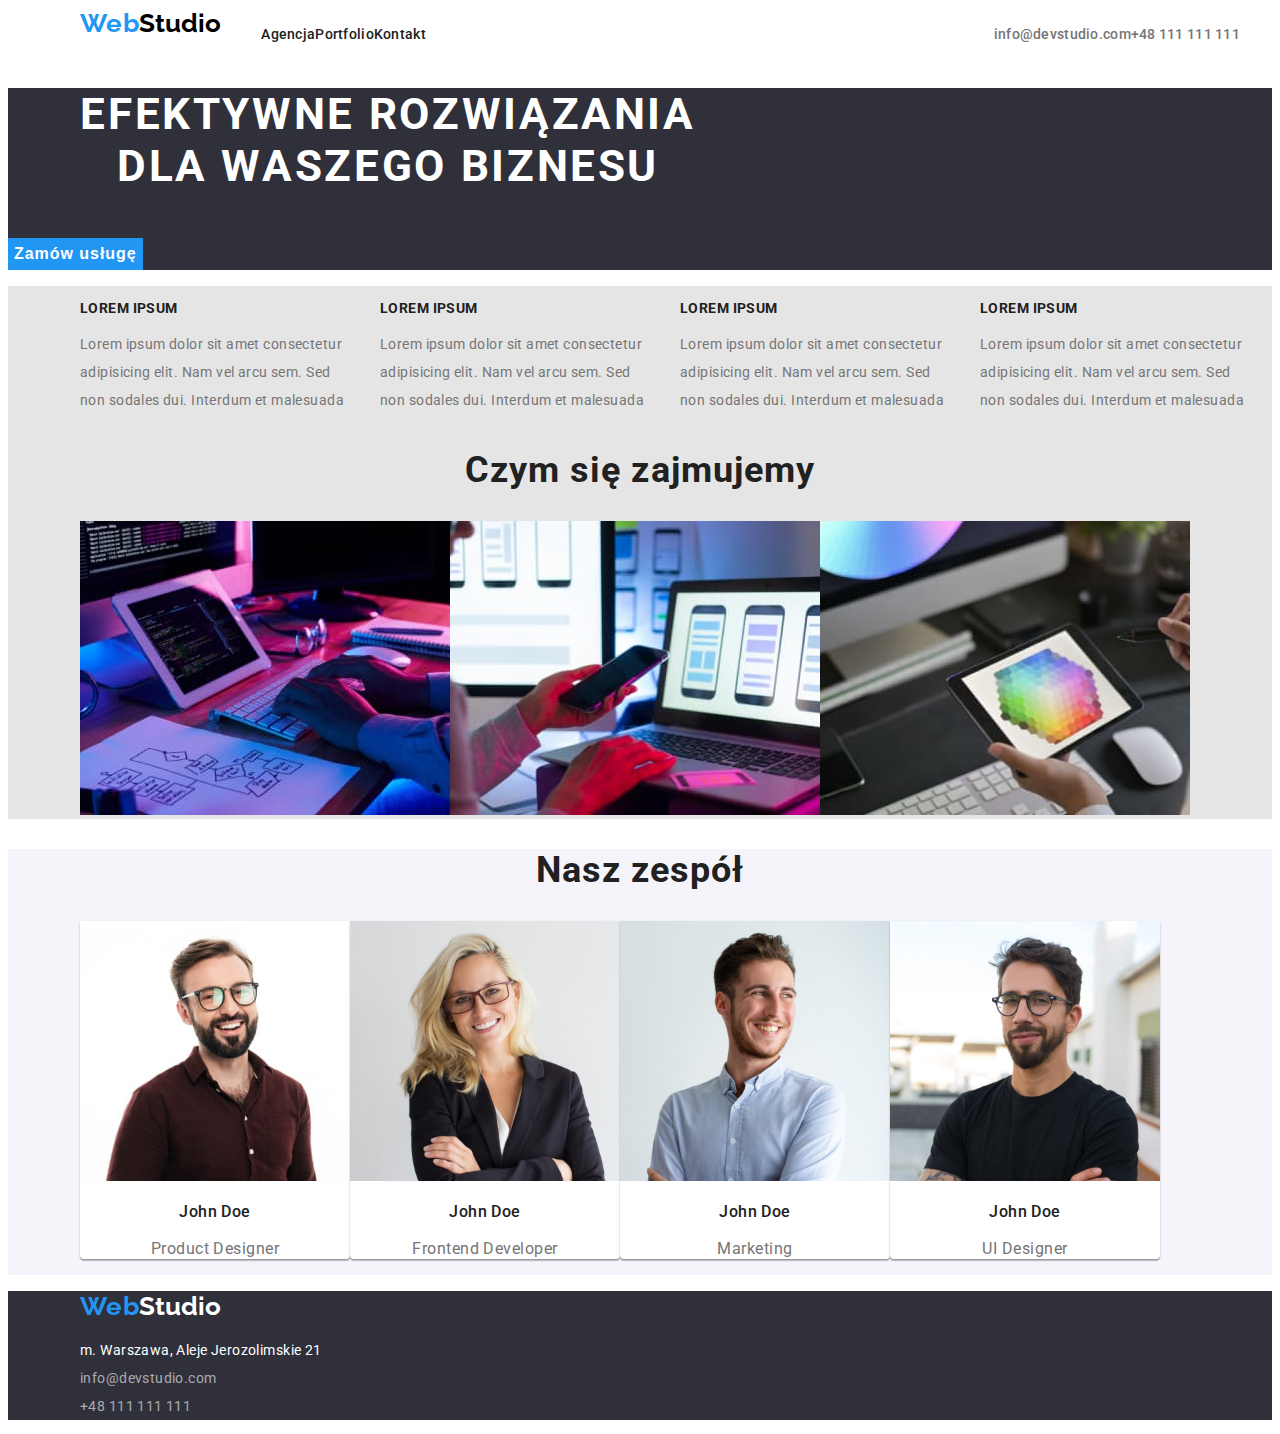
==== index.html @ 215dd1f3 "a" ====
<!DOCTYPE html>
<html lang="en">
  <head>
    <meta charset="UTF-8" />
    <meta http-equiv="X-UA-Compatible" content="IE=edge" />
    <meta name="viewport" content="width=device-width, initial-scale=1.0" />
    <title>WebStudio</title>
    <link rel="preconnect" href="https://fonts.googleapis.com" />
    <link rel="preconnect" href="https://fonts.gstatic.com" crossorigin />
    <link
      href="https://fonts.googleapis.com/css2?family=Raleway:wght@700&family=Roboto:wght@400;500;700;900&display=swap"
      rel="stylesheet"
    />
    <link
      rel="stylesheet"
      href="https://cdnjs.cloudflare.com/ajax/libs/modern-normalize/1.1.0/modern-normalize.min.css"
      integrity="sha512-wpPYUAdjBVSE4KJnH1VR1HeZfpl1ub8YT/NKx4PuQ5NmX2tKuGu6U/JRp5y+Y8XG2tV+wKQpNHVUX03MfMFn9Q=="
      crossorigin="anonymous"
      referrerpolicy="no-referrer"
    />
    <link rel="stylesheet" href="./css/styles.css" />
  </head>
  <body class="core"> 
    <header class="background3">
     <div class="container menu">
        <nav class="nav">
         <a class="post-body logo" href="index.html"
            ><span class="accent post-body1">Web</span>Studio</a
          >
          <ul class="list">
            <li><a class="headline" href="#agencja">Agencja</a></li>
            <li><a class="headline" href="portfolio.html">Portfolio</a></li>
            <li><a class="headline" href="#kontakt">Kontakt</a></li>
          </ul>
        </nav>
        <ul class="list">
          <li><a class="link2" href="mailto:info@devstudio">info@devstudio.com</a></li>
          <li><a class="link2" href="tel:+48111111111">+48 111 111 111</a></li>
        </ul></div>
        </header>
    <main>
      <section class="background2">
        <div class="container">
          <h1 class="title1">EFEKTYWNE ROZWIĄZANIA DLA WASZEGO BIZNESU</h1></div>
          <button class="button1" type="button">Zamów usługę</button>
        </div>
      </section>
      <div class="background">
      <section>
        <div class="container">
          <ul class="list">
            <li>
              <h3 class="lorem">Lorem ipsum</h3>
              <p class="lorem1">
                Lorem ipsum dolor sit amet consectetur adipisicing elit. Nam vel arcu sem. Sed non
                sodales dui. Interdum et malesuada
              </p>
            </li>
            <li>
              <h3 class="lorem">Lorem ipsum</h3>
              <p class="lorem1">
                Lorem ipsum dolor sit amet consectetur adipisicing elit. Nam vel arcu sem. Sed non
                sodales dui. Interdum et malesuada
              </p>
            </li>
            <li>
              <h3 class="lorem">Lorem ipsum</h3>
              <p class="lorem1">
                Lorem ipsum dolor sit amet consectetur adipisicing elit. Nam vel arcu sem. Sed non
                sodales dui. Interdum et malesuada
              </p>
            </li>
            <li>
              <h3 class="lorem">Lorem ipsum</h3>
              <p class="lorem1">
                Lorem ipsum dolor sit amet consectetur adipisicing elit. Nam vel arcu sem. Sed non
                sodales dui. Interdum et malesuada
              </p>
            </li>
          </ul>
        </div>
      </section>
      <section>
        <h2 class="title2">Czym się zajmujemy</h2>
        <div class="container">
          <ul class="list">
            <li>
              <img src="./images/coding.jpg" alt="pisanie kodu" width="370" height="294" />
            </li>
            <li>
              <img
                src="./images/smartphone.jpg"
                alt="tworzenie aplikacji"
                width="370"
                height="294"
              />
            </li>
            <li>
              <img src="./images/colors.jpg" alt="paleta kolorów" width="370" height="294" />
            </li>
          </ul>
        </div>
      </section></div>
      <section class="background1">
        <h2 class="title2">Nasz zespół</h2>
        <div class="container">
          <ul class="list">
            <li>
              <div class="border">
                <img src="./images/man.jpg" alt="Mężczyzna" width="270" height="260" />
                <h3 class="names">John Doe</h3>
                <p class="names2">Product Designer</p>
              </div>
            </li>
            <li>
              <div class="border">
                <img src="./images/woman.jpg" alt="Kobieta" width="270" height="260" />
                <h3 class="names">John Doe</h3>
                <p class="names2">Frontend Developer</p>
              </div>
            </li>
            <li>
              <div class="border">
                <img src="./images/man1.jpg" alt="Mężczyzna" width="270" height="260" />
                <h3 class="names">John Doe</h3>
                <p class="names2">Marketing</p>
              </div>
            </li>
            <li>
              <div class="border">
                <img src="./images/man2.jpg" alt="Mężczyzna" width="270" height="260" />
                <h3 class="names">John Doe</h3>
                <p class="names2">UI Designer</p>
              </div>
            </li>
          </ul>
        </div>
      </section>
    </main>
    <footer class="background4">
      <div class="container">
        <a class="post-body2 logo" href="index.html"
          ><span class="accent post-body1">Web</span>Studio</a>
        <address class="address" id="kontakt">
          <ul class="list2">
            <li>m. Warszawa, Aleje Jerozolimskie 21</li>
            <li><a class="link" href="mailto:info@devstudio">info@devstudio.com</a></li>
            <li><a class="link" href="tel:+48111111111">+48 111 111 111</a></li>
          </ul>
        </address>
      </div>
    </footer>
  </body>
</html>
---- css/styles.css ----
:root {
  --font-primary: 'Roboto', sans-serif;
  --font-secondary: 'Raleway', sans-serif;
  --text-color-primary: rgba(33, 33, 33, 1);
  --text-color-secondary: rgba(0, 0, 0, 1);
  --text-color-tertiary: rgba(33, 150, 243, 1);
  --text-color-quaternary: rgba(255, 255, 255, 1);
  --text-color-quinary: rgba(117, 117, 117, 1);
  --text-color-senary: rgba(255, 255, 255, 0.6);
  --background-color-primary: rgb(229, 229, 229);
  --background-color-secondary: rgba(255, 255, 255, 1);
  --background-color-tertiary: rgba(47, 48, 58, 1);
  --background-color-quaternary: rgba(33, 150, 243, 1);
  --background-color-quinary: rgba(245, 244, 250, 1);
}
.core {
  font-family: var(--font-primary);
  color: var(--text-color-primary);
}
.logo {
  padding-left: 40px;
}
.headline {
  color: var(--text-color-primary);
  font-weight: 500;
  text-decoration: none;
  font-size: 14px;
  line-height: 1.17;
  letter-spacing: 0.02em;
}

.headline:hover,
.headline:focus {
  color: var(--text-color-tertiary);
}
.post-body {
  color: var(--text-color-secondary);
  text-decoration: none;
  font-family: var(--font-secondary);
  font-weight: 700;
  font-size: 26px;
  text-align: center;
  line-height: 1.17;
}
.post-body1 {
  color: var(--text-color-tertiary);
  text-decoration: none;
  font-family: var(--font-secondary);
  font-weight: 700;
  font-size: 26px;
  text-align: center;
  line-height: 1.17;
  letter-spacing: 0.03em;
}
.post-body2 {
  color: var(--text-color-quaternary);
  text-decoration: none;
  font-family: var(--font-secondary);
  font-weight: 700;
  font-size: 26px;
  text-align: center;
  line-height: 1.17;
}
.title1 {
  color: var(--text-color-quaternary);
  letter-spacing: 0.06em;
  font-size: 44px;
  text-align: center;
  width: 696px;
  height: 120px;
}

.title2 {
  color: var(--text-color-primary);
  font-weight: 700;
  font-size: 36px;
  line-height: 1.17;
  text-align: center;
  letter-spacing: 0.03em;
}
.title3 {
  color: var(--text-color-primary);
  font-weight: 700;
  font-size: 18px;
  line-height: 2;
  letter-spacing: 0.03em;
}
.background {
  background-color: var(--background-color-primary);
}
.background1 {
  background-color: var(--background-color-quinary);
}
.background2 {
  background-color: var(--background-color-tertiary);
  font-style: normal;
}
.background4 {
  background-color: var(--background-color-tertiary);
  font-style: normal;
}
.background3 {
  background-color: var(--background-color-secondary);
}

.button1 {
  display: block;
  color: var(--text-color-quaternary);
  font-weight: 700;
  background-color: var(--background-color-quaternary);
  cursor: pointer;
  text-align: center;
  font-size: 16px;
  line-height: 1.87;
  border: none;
  letter-spacing: 0.06em;
}
.button2 {
  color: var(--text-color-primary);
  font-weight: 500;
  background-color: var(--background-color-quinary);
  cursor: pointer;
  border: none;
  font-size: 16px;
  line-height: 1.62;
  text-align: center;
  letter-spacing: 0.03em;
}
.button2:hover,
.button2:focus {
  color: var(--text-color-quaternary);
  background-color: var(--background-color-quaternary);
}
.lorem {
  color: var(--text-color-primary);
  font-weight: 700;
  text-transform: uppercase;
  font-size: 14px;
  line-height: 1.17;
  letter-spacing: 0.03em;
}
.lorem1 {
  color: var(--text-color-quinary);
  font-size: 14px;
  line-height: 2;
  letter-spacing: 0.03em;
  width: 270px;
  height: 75px;
  margin-right: 30px;
}
.list {
  list-style: none;
  display: flex;
}

.list2 {
  list-style: none;
}
.names {
  color: var(--text-color-primary);
  font-weight: 500;
  font-size: 16px;
  line-height: 1.33;
  text-align: center;
  letter-spacing: 0.03em;
}
.names2 {
  color: var(--text-color-quinary);
  font-size: 16px;
  line-height: 1.33;
  text-align: center;
  letter-spacing: 0.03em;
}
.border {
  background: #ffffff;
  box-shadow: 0px 1px 3px rgba(0, 0, 0, 0.12), 0px 1px 1px rgba(0, 0, 0, 0.14),
    0px 2px 1px rgba(0, 0, 0, 0.2);
  border-radius: 0px 0px 4px 4px;
}
.border2 {
  background: #ffffff;
  border: 1px solid #eeeeee;
  width: 370px;
  height: 404px;
}
.link {
  color: var(--text-color-senary);
  text-decoration: none;
  font-size: 14px;
  line-height: 1.17;
  letter-spacing: 0.03em;
}
.link:hover,
link:focus {
  color: var(--text-color-tertiary);
}

.link2 {
  color: var(--text-color-quinary);
  font-weight: 500;
  text-decoration: none;
  font-size: 14px;
  line-height: 1.17;
  letter-spacing: 0.02em;
}
.link2:hover,
.link2:focus {
  color: var(--text-color-tertiary);
}
.address {
  color: var(--text-color-quaternary);
  font-size: 14px;
  line-height: 2;
  font-style: normal;
  letter-spacing: 0.03em;
}
.paragraph {
  color: var(--text-color-quinary);
  font-size: 16px;
  line-height: 1.87;
  letter-spacing: 0.03em;
}
.container {
  margin: 0 auto;
  max-width: 1200px;
}
.menu {
  display: flex;
  justify-content: space-between;
  align-items: center;
}
.nav {
  display: flex;
}
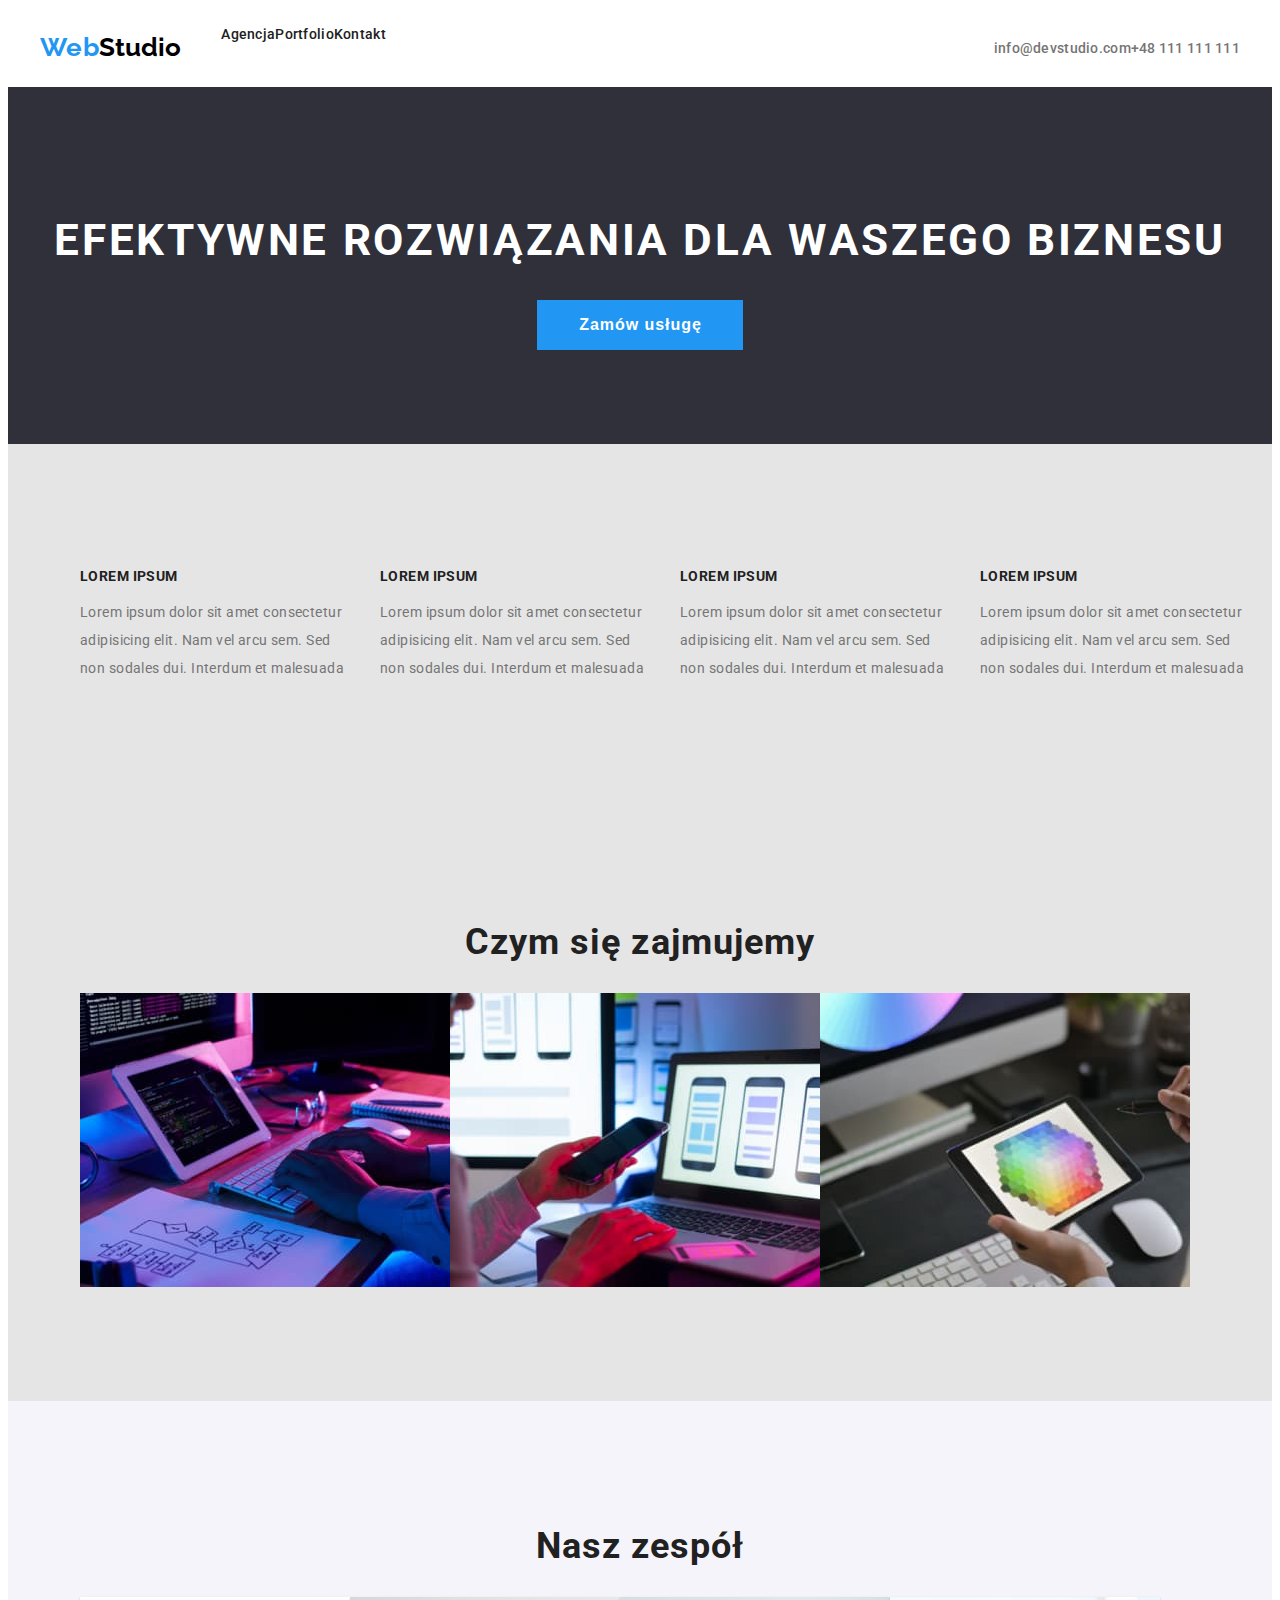
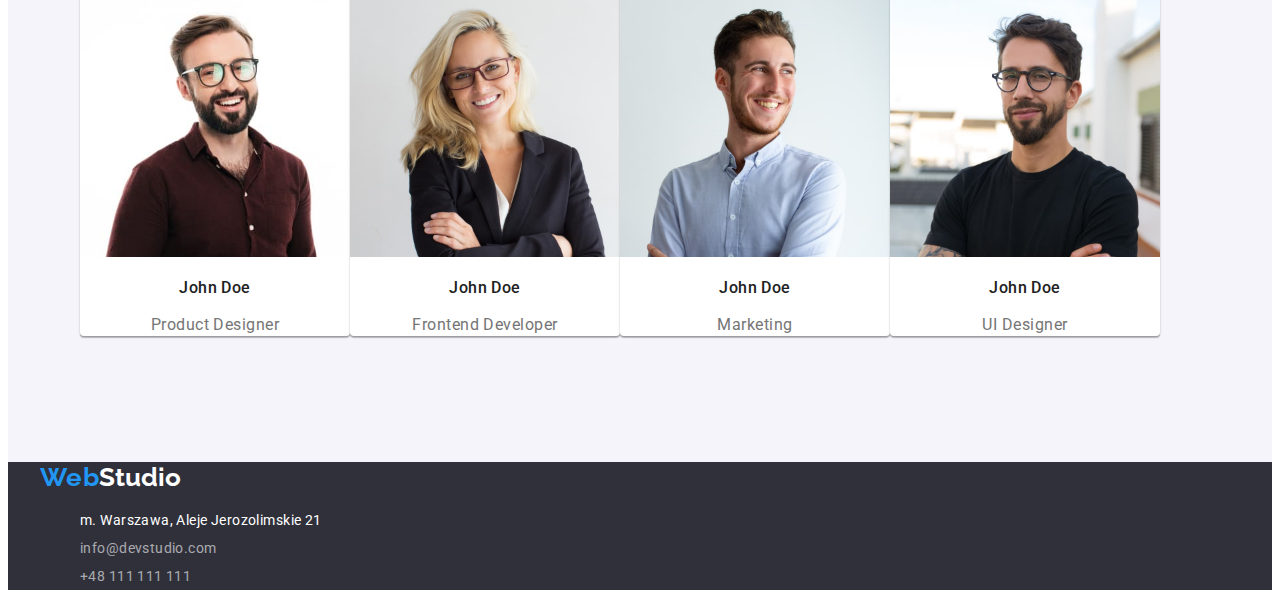
==== commit d2865d5c: "s" ====
--- a/index.html
+++ b/index.html
@@ -24,7 +24,7 @@
     <header class="background3">
      <div class="container menu">
         <nav class="nav">
-         <a class="post-body logo" href="index.html"
+         <a class="post-body" href="index.html"
             ><span class="accent post-body1">Web</span>Studio</a
           >
           <ul class="list">
@@ -39,14 +39,14 @@
         </ul></div>
         </header>
     <main>
-      <section class="background2">
+      <section class="background2 section">
         <div class="container">
           <h1 class="title1">EFEKTYWNE ROZWIĄZANIA DLA WASZEGO BIZNESU</h1></div>
           <button class="button1" type="button">Zamów usługę</button>
         </div>
       </section>
       <div class="background">
-      <section>
+      <section class="section">
         <div class="container">
           <ul class="list">
             <li>
@@ -80,7 +80,7 @@
           </ul>
         </div>
       </section>
-      <section>
+      <section class="section">
         <h2 class="title2">Czym się zajmujemy</h2>
         <div class="container">
           <ul class="list">
@@ -101,7 +101,7 @@
           </ul>
         </div>
       </section></div>
-      <section class="background1">
+      <section class="background1 section">
         <h2 class="title2">Nasz zespół</h2>
         <div class="container">
           <ul class="list">
@@ -139,7 +139,7 @@
     </main>
     <footer class="background4">
       <div class="container">
-        <a class="post-body2 logo" href="index.html"
+        <a class="post-body2" href="index.html"
           ><span class="accent post-body1">Web</span>Studio</a>
         <address class="address" id="kontakt">
           <ul class="list2">
--- a/css/styles.css
+++ b/css/styles.css
@@ -17,15 +17,13 @@
   font-family: var(--font-primary);
   color: var(--text-color-primary);
 }
-.logo {
-  padding-left: 40px;
-}
 .headline {
   color: var(--text-color-primary);
   font-weight: 500;
   text-decoration: none;
   font-size: 14px;
   line-height: 1.17;
+
   letter-spacing: 0.02em;
 }
 
@@ -41,6 +39,8 @@
   font-size: 26px;
   text-align: center;
   line-height: 1.17;
+  padding-top: 24px;
+  padding-bottom: 25px;
 }
 .post-body1 {
   color: var(--text-color-tertiary);
@@ -65,9 +65,8 @@
   color: var(--text-color-quaternary);
   letter-spacing: 0.06em;
   font-size: 44px;
-  text-align: center;
-  width: 696px;
-  height: 120px;
+  line-height: 1.36;
+  flex-wrap: wrap;
 }
 
 .title2 {
@@ -94,6 +93,7 @@
 .background2 {
   background-color: var(--background-color-tertiary);
   font-style: normal;
+  text-align: center;
 }
 .background4 {
   background-color: var(--background-color-tertiary);
@@ -104,16 +104,15 @@
 }
 
 .button1 {
-  display: block;
   color: var(--text-color-quaternary);
   font-weight: 700;
   background-color: var(--background-color-quaternary);
   cursor: pointer;
-  text-align: center;
   font-size: 16px;
   line-height: 1.87;
   border: none;
   letter-spacing: 0.06em;
+  padding: 10px 41px 10px 42px;
 }
 .button2 {
   color: var(--text-color-primary);
@@ -232,3 +231,7 @@
 .nav {
   display: flex;
 }
+.section {
+  padding-top: 94px;
+  padding-bottom: 94px;
+}
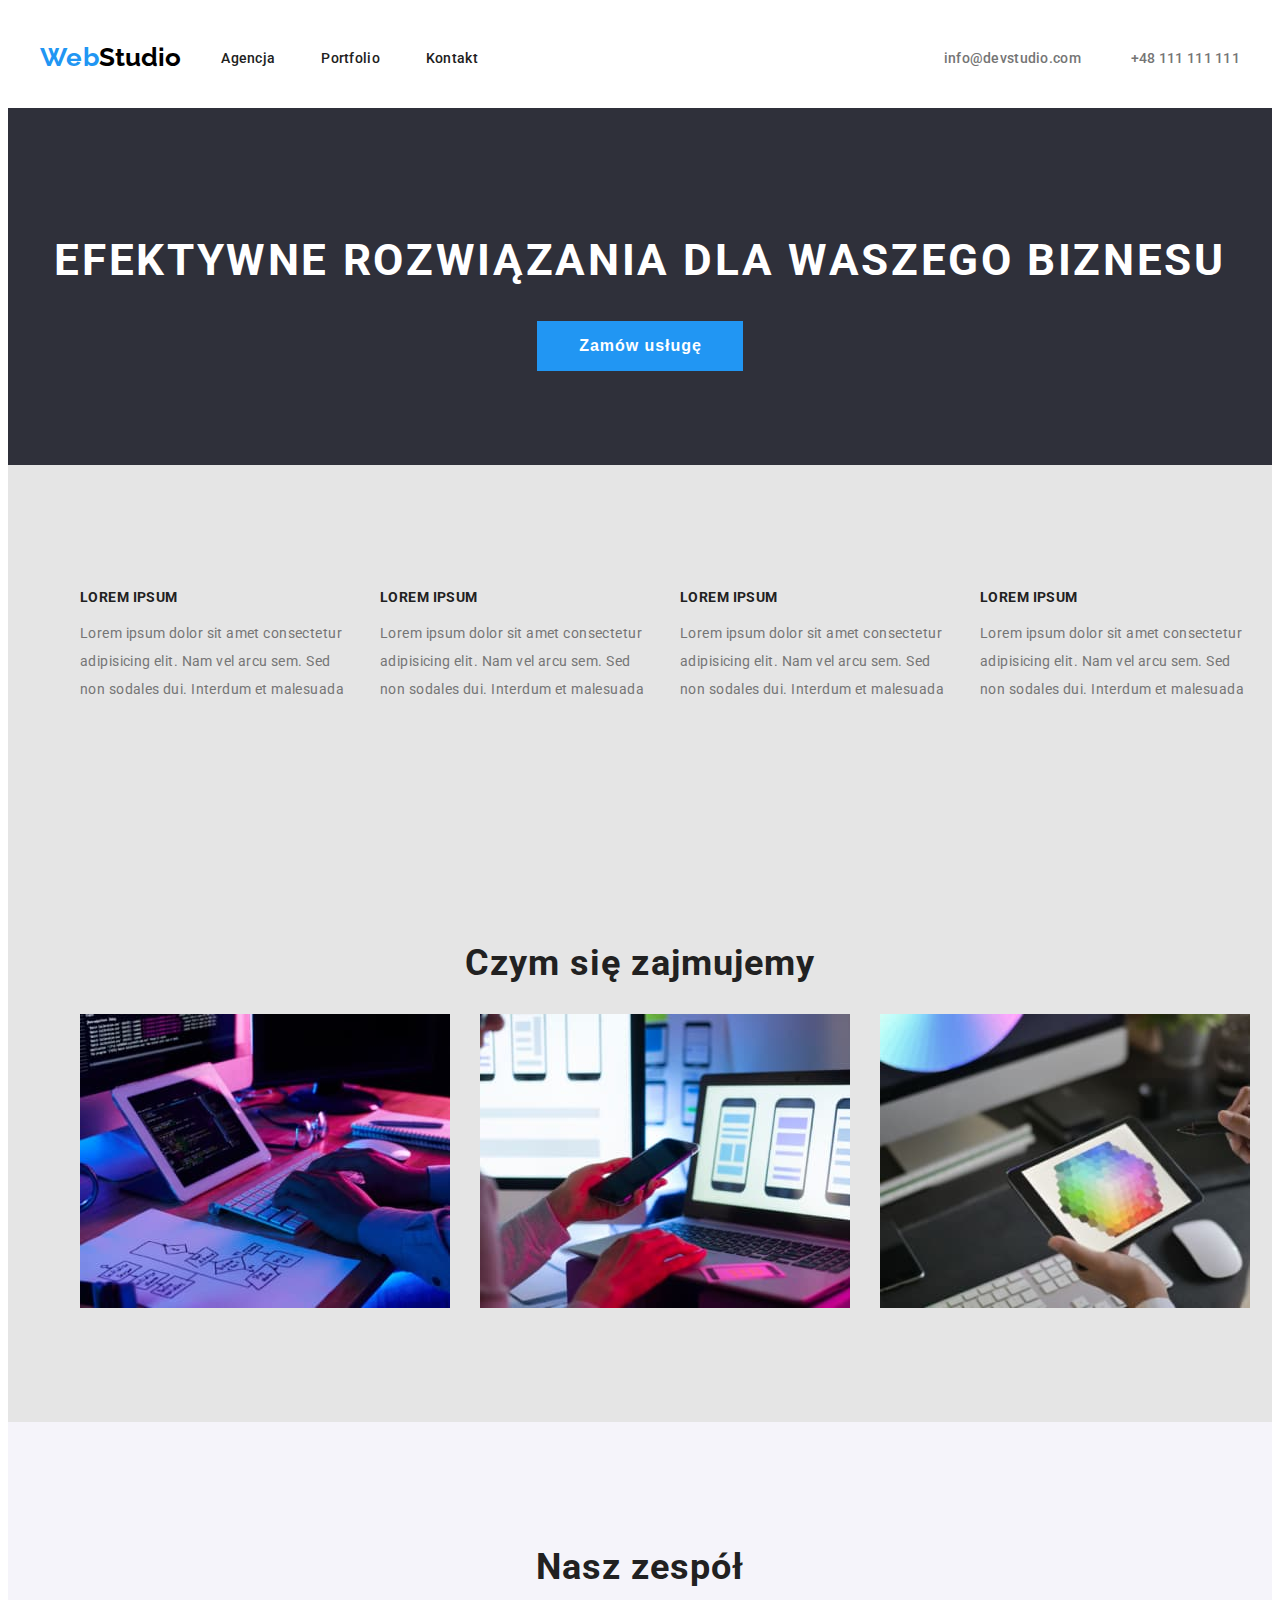
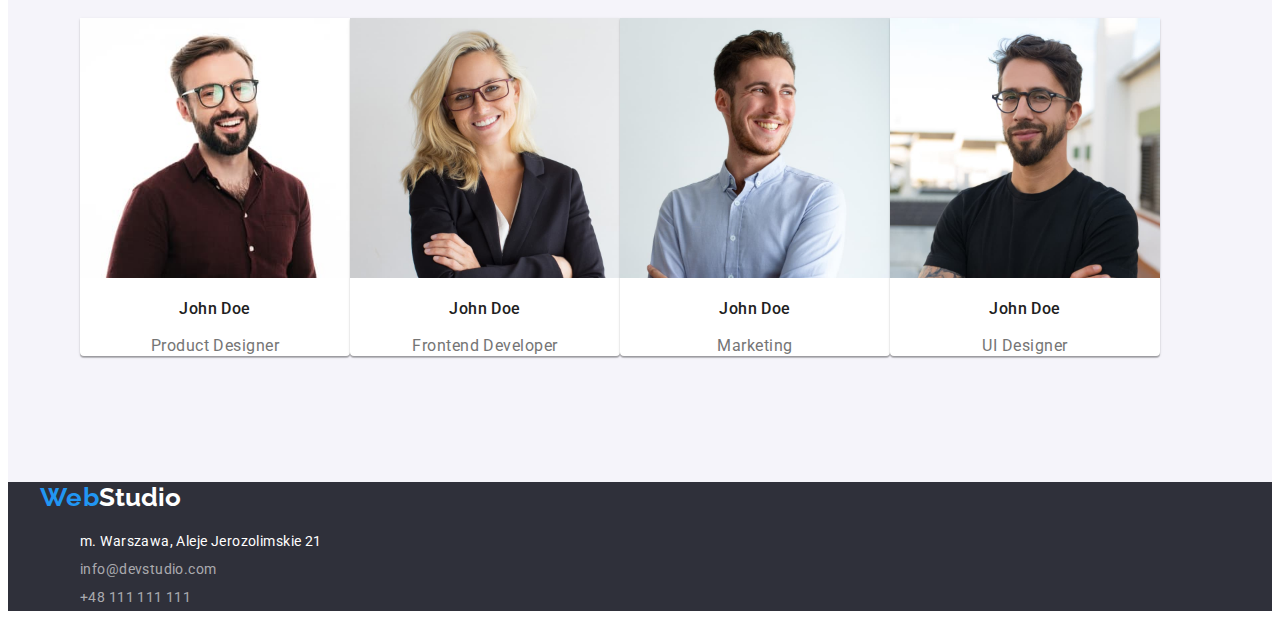
==== commit 046b3044: "a" ====
--- a/index.html
+++ b/index.html
@@ -20,13 +20,11 @@
     />
     <link rel="stylesheet" href="./css/styles.css" />
   </head>
-  <body class="core"> 
+  <body class="core">
     <header class="background3">
-     <div class="container menu">
+      <div class="container menu">
         <nav class="nav">
-         <a class="post-body" href="index.html"
-            ><span class="accent post-body1">Web</span>Studio</a
-          >
+          <a class="post-body" href="index.html"><span class="post-body1">Web</span>Studio</a>
           <ul class="list">
             <li><a class="headline" href="#agencja">Agencja</a></li>
             <li><a class="headline" href="portfolio.html">Portfolio</a></li>
@@ -36,71 +34,71 @@
         <ul class="list">
           <li><a class="link2" href="mailto:info@devstudio">info@devstudio.com</a></li>
           <li><a class="link2" href="tel:+48111111111">+48 111 111 111</a></li>
-        </ul></div>
-        </header>
+        </ul>
+      </div>
+    </header>
     <main>
       <section class="background2 section">
-        <div class="container">
-          <h1 class="title1">EFEKTYWNE ROZWIĄZANIA DLA WASZEGO BIZNESU</h1></div>
-          <button class="button1" type="button">Zamów usługę</button>
-        </div>
+        <h1 class="title1">EFEKTYWNE ROZWIĄZANIA DLA WASZEGO BIZNESU</h1>
+        <button class="button1" type="button">Zamów usługę</button>
       </section>
       <div class="background">
-      <section class="section">
-        <div class="container">
-          <ul class="list">
-            <li>
-              <h3 class="lorem">Lorem ipsum</h3>
-              <p class="lorem1">
-                Lorem ipsum dolor sit amet consectetur adipisicing elit. Nam vel arcu sem. Sed non
-                sodales dui. Interdum et malesuada
-              </p>
-            </li>
-            <li>
-              <h3 class="lorem">Lorem ipsum</h3>
-              <p class="lorem1">
-                Lorem ipsum dolor sit amet consectetur adipisicing elit. Nam vel arcu sem. Sed non
-                sodales dui. Interdum et malesuada
-              </p>
-            </li>
-            <li>
-              <h3 class="lorem">Lorem ipsum</h3>
-              <p class="lorem1">
-                Lorem ipsum dolor sit amet consectetur adipisicing elit. Nam vel arcu sem. Sed non
-                sodales dui. Interdum et malesuada
-              </p>
-            </li>
-            <li>
-              <h3 class="lorem">Lorem ipsum</h3>
-              <p class="lorem1">
-                Lorem ipsum dolor sit amet consectetur adipisicing elit. Nam vel arcu sem. Sed non
-                sodales dui. Interdum et malesuada
-              </p>
-            </li>
-          </ul>
-        </div>
-      </section>
-      <section class="section">
-        <h2 class="title2">Czym się zajmujemy</h2>
-        <div class="container">
-          <ul class="list">
-            <li>
-              <img src="./images/coding.jpg" alt="pisanie kodu" width="370" height="294" />
-            </li>
-            <li>
-              <img
-                src="./images/smartphone.jpg"
-                alt="tworzenie aplikacji"
-                width="370"
-                height="294"
-              />
-            </li>
-            <li>
-              <img src="./images/colors.jpg" alt="paleta kolorów" width="370" height="294" />
-            </li>
-          </ul>
-        </div>
-      </section></div>
+        <section class="section">
+          <div class="container">
+            <ul class="list">
+              <li>
+                <h3 class="lorem">Lorem ipsum</h3>
+                <p class="lorem1">
+                  Lorem ipsum dolor sit amet consectetur adipisicing elit. Nam vel arcu sem. Sed non
+                  sodales dui. Interdum et malesuada
+                </p>
+              </li>
+              <li>
+                <h3 class="lorem">Lorem ipsum</h3>
+                <p class="lorem1">
+                  Lorem ipsum dolor sit amet consectetur adipisicing elit. Nam vel arcu sem. Sed non
+                  sodales dui. Interdum et malesuada
+                </p>
+              </li>
+              <li>
+                <h3 class="lorem">Lorem ipsum</h3>
+                <p class="lorem1">
+                  Lorem ipsum dolor sit amet consectetur adipisicing elit. Nam vel arcu sem. Sed non
+                  sodales dui. Interdum et malesuada
+                </p>
+              </li>
+              <li>
+                <h3 class="lorem">Lorem ipsum</h3>
+                <p class="lorem1">
+                  Lorem ipsum dolor sit amet consectetur adipisicing elit. Nam vel arcu sem. Sed non
+                  sodales dui. Interdum et malesuada
+                </p>
+              </li>
+            </ul>
+          </div>
+        </section>
+        <section class="section">
+          <h2 class="title2">Czym się zajmujemy</h2>
+          <div class="container">
+            <ul class="list">
+              <li class="img">
+                <img src="./images/coding.jpg" alt="pisanie kodu" width="370" height="294" />
+              </li>
+              <li class="img">
+                <img
+                  src="./images/smartphone.jpg"
+                  alt="tworzenie aplikacji"
+                  width="370"
+                  height="294"
+                />
+              </li class="img">
+              <li>
+                <img src="./images/colors.jpg" alt="paleta kolorów" width="370" height="294" />
+              </li>
+            </ul>
+          </div>
+        </section>
+      </div>
       <section class="background1 section">
         <h2 class="title2">Nasz zespół</h2>
         <div class="container">
@@ -139,8 +137,7 @@
     </main>
     <footer class="background4">
       <div class="container">
-        <a class="post-body2" href="index.html"
-          ><span class="accent post-body1">Web</span>Studio</a>
+        <a class="post-body2" href="index.html"><span class="post-body1">Web</span>Studio</a>
         <address class="address" id="kontakt">
           <ul class="list2">
             <li>m. Warszawa, Aleje Jerozolimskie 21</li>
--- a/css/styles.css
+++ b/css/styles.css
@@ -23,7 +23,7 @@
   text-decoration: none;
   font-size: 14px;
   line-height: 1.17;
-
+  margin-right: 46px;
   letter-spacing: 0.02em;
 }
 
@@ -39,8 +39,6 @@
   font-size: 26px;
   text-align: center;
   line-height: 1.17;
-  padding-top: 24px;
-  padding-bottom: 25px;
 }
 .post-body1 {
   color: var(--text-color-tertiary);
@@ -124,6 +122,8 @@
   line-height: 1.62;
   text-align: center;
   letter-spacing: 0.03em;
+  margin-right: 52px;
+  padding: 6px 22px;
 }
 .button2:hover,
 .button2:focus {
@@ -150,6 +150,18 @@
 .list {
   list-style: none;
   display: flex;
+}
+.list3 {
+  list-style: none;
+  display: flex;
+  flex-wrap: wrap;
+  justify-content: space-between;
+}
+.list4 {
+  list-style: none;
+  display: flex;
+  margin-bottom: 56px;
+  justify-content: center;
 }
 
 .list2 {
@@ -175,6 +187,7 @@
   box-shadow: 0px 1px 3px rgba(0, 0, 0, 0.12), 0px 1px 1px rgba(0, 0, 0, 0.14),
     0px 2px 1px rgba(0, 0, 0, 0.2);
   border-radius: 0px 0px 4px 4px;
+  gap: 30px;
 }
 .border2 {
   background: #ffffff;
@@ -190,7 +203,7 @@
   letter-spacing: 0.03em;
 }
 .link:hover,
-link:focus {
+.link:focus {
   color: var(--text-color-tertiary);
 }
 
@@ -201,6 +214,7 @@
   font-size: 14px;
   line-height: 1.17;
   letter-spacing: 0.02em;
+  margin-left: 50px;
 }
 .link2:hover,
 .link2:focus {
@@ -226,12 +240,18 @@
 .menu {
   display: flex;
   justify-content: space-between;
+  padding-top: 24px;
+  padding-bottom: 25px;
+}
+.nav {
+  display: flex;
   align-items: center;
-}
-.nav {
-  display: flex;
 }
 .section {
   padding-top: 94px;
   padding-bottom: 94px;
 }
+
+.img {
+  margin-right: 30px;
+}
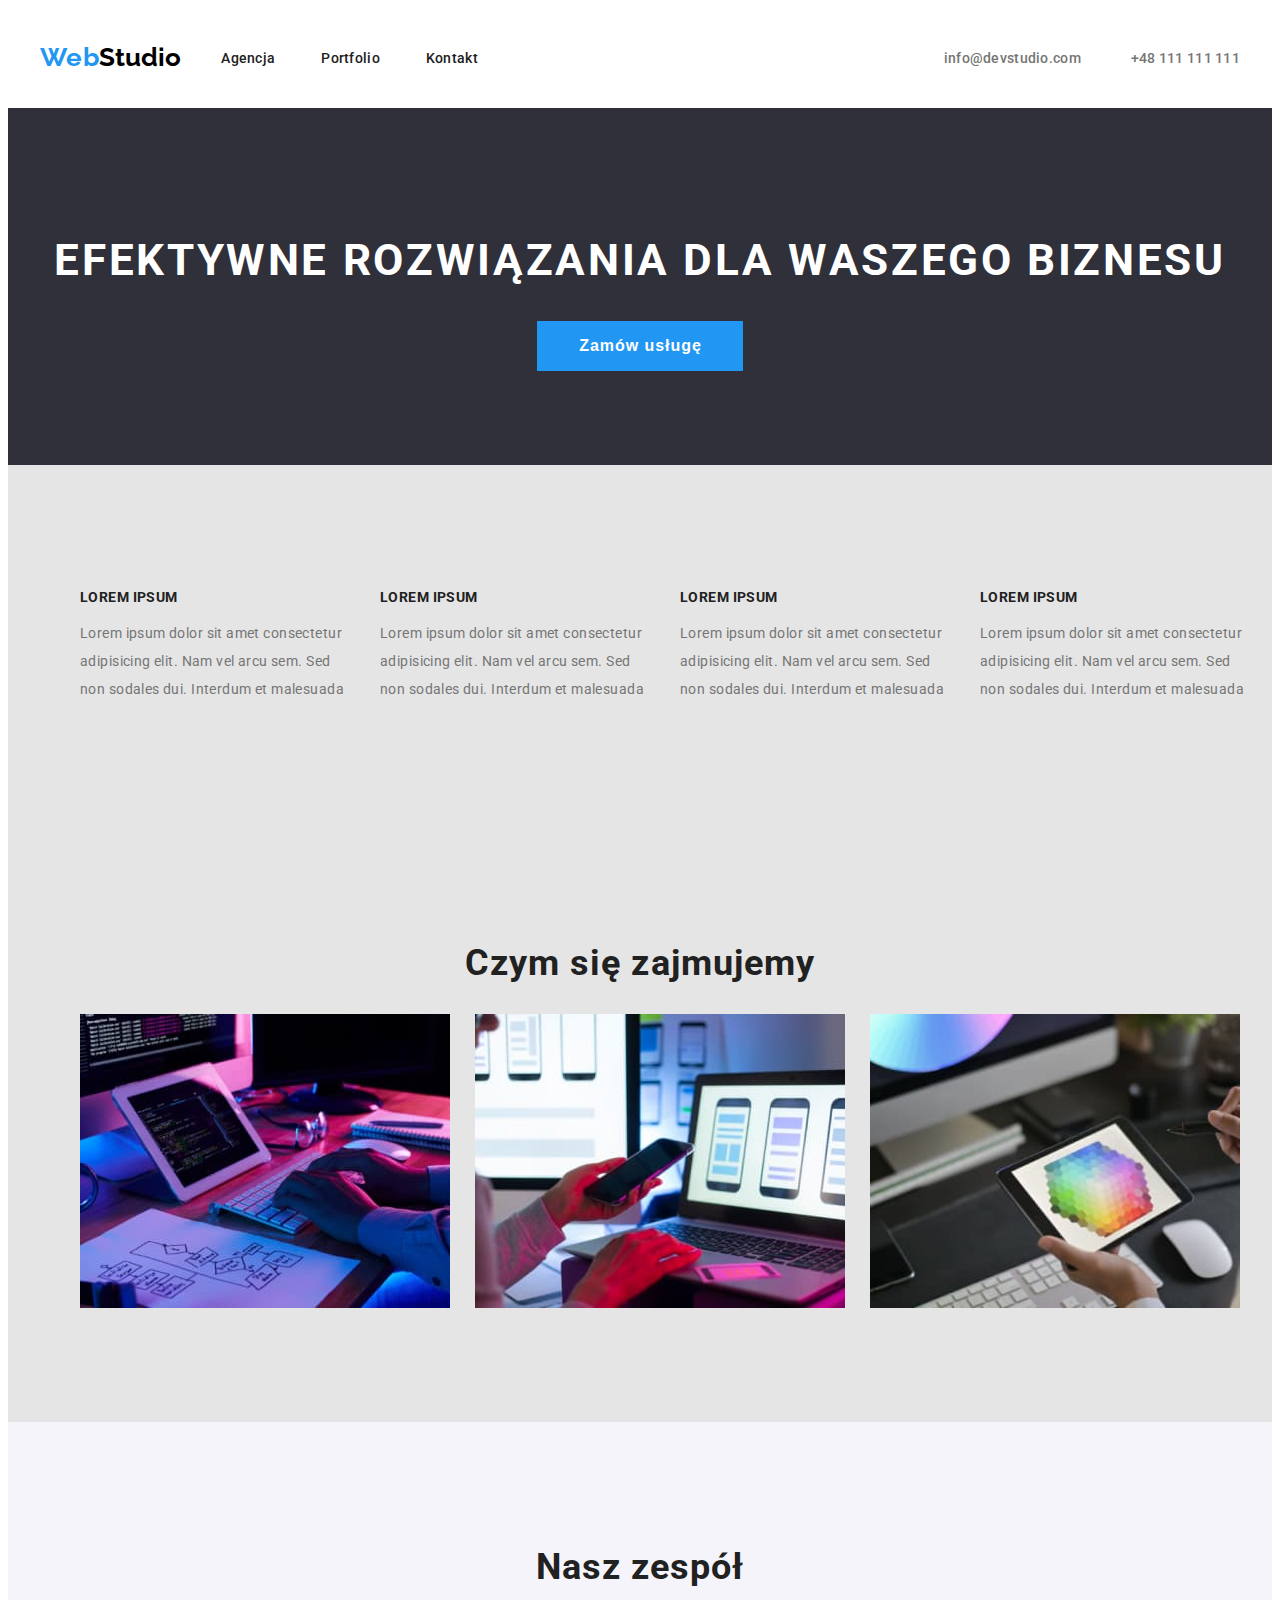
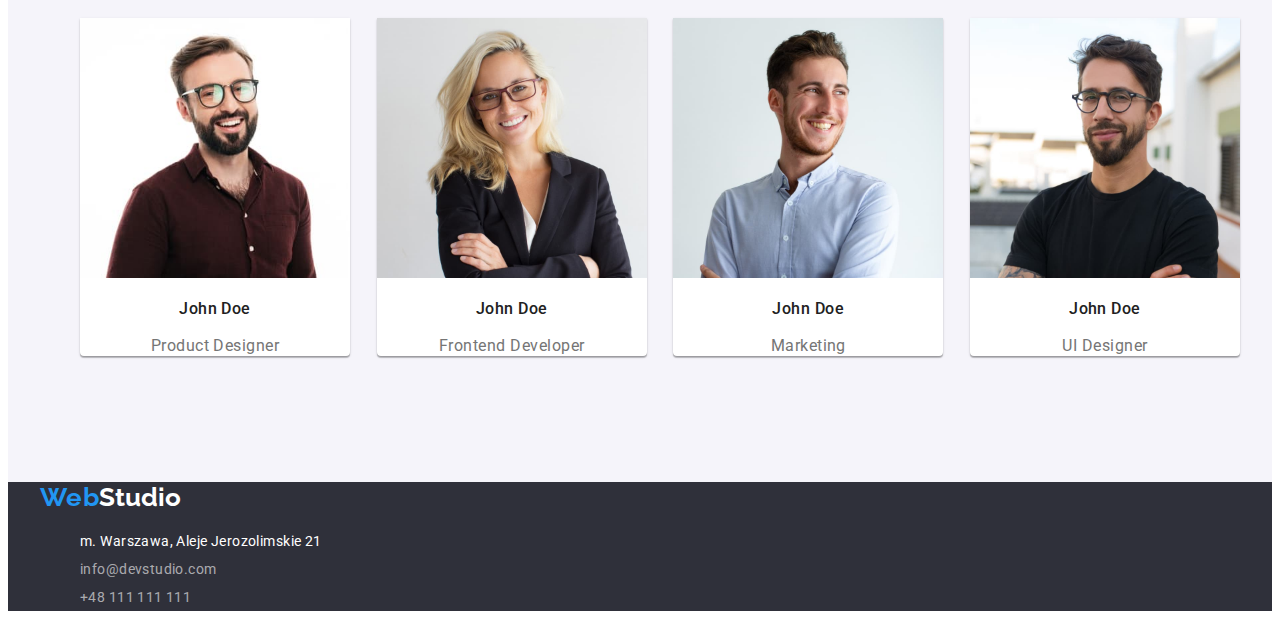
==== commit 81e5c22b: "a" ====
--- a/index.html
+++ b/index.html
@@ -80,18 +80,18 @@
         <section class="section">
           <h2 class="title2">Czym się zajmujemy</h2>
           <div class="container">
-            <ul class="list">
-              <li class="img">
+            <ul class="list3">
+              <li>
                 <img src="./images/coding.jpg" alt="pisanie kodu" width="370" height="294" />
               </li>
-              <li class="img">
+              <li>
                 <img
                   src="./images/smartphone.jpg"
                   alt="tworzenie aplikacji"
                   width="370"
                   height="294"
                 />
-              </li class="img">
+              </li>
               <li>
                 <img src="./images/colors.jpg" alt="paleta kolorów" width="370" height="294" />
               </li>
@@ -102,7 +102,7 @@
       <section class="background1 section">
         <h2 class="title2">Nasz zespół</h2>
         <div class="container">
-          <ul class="list">
+          <ul class="list3">
             <li>
               <div class="border">
                 <img src="./images/man.jpg" alt="Mężczyzna" width="270" height="260" />
--- a/css/styles.css
+++ b/css/styles.css
@@ -187,7 +187,6 @@
   box-shadow: 0px 1px 3px rgba(0, 0, 0, 0.12), 0px 1px 1px rgba(0, 0, 0, 0.14),
     0px 2px 1px rgba(0, 0, 0, 0.2);
   border-radius: 0px 0px 4px 4px;
-  gap: 30px;
 }
 .border2 {
   background: #ffffff;
@@ -251,7 +250,3 @@
   padding-top: 94px;
   padding-bottom: 94px;
 }
-
-.img {
-  margin-right: 30px;
-}
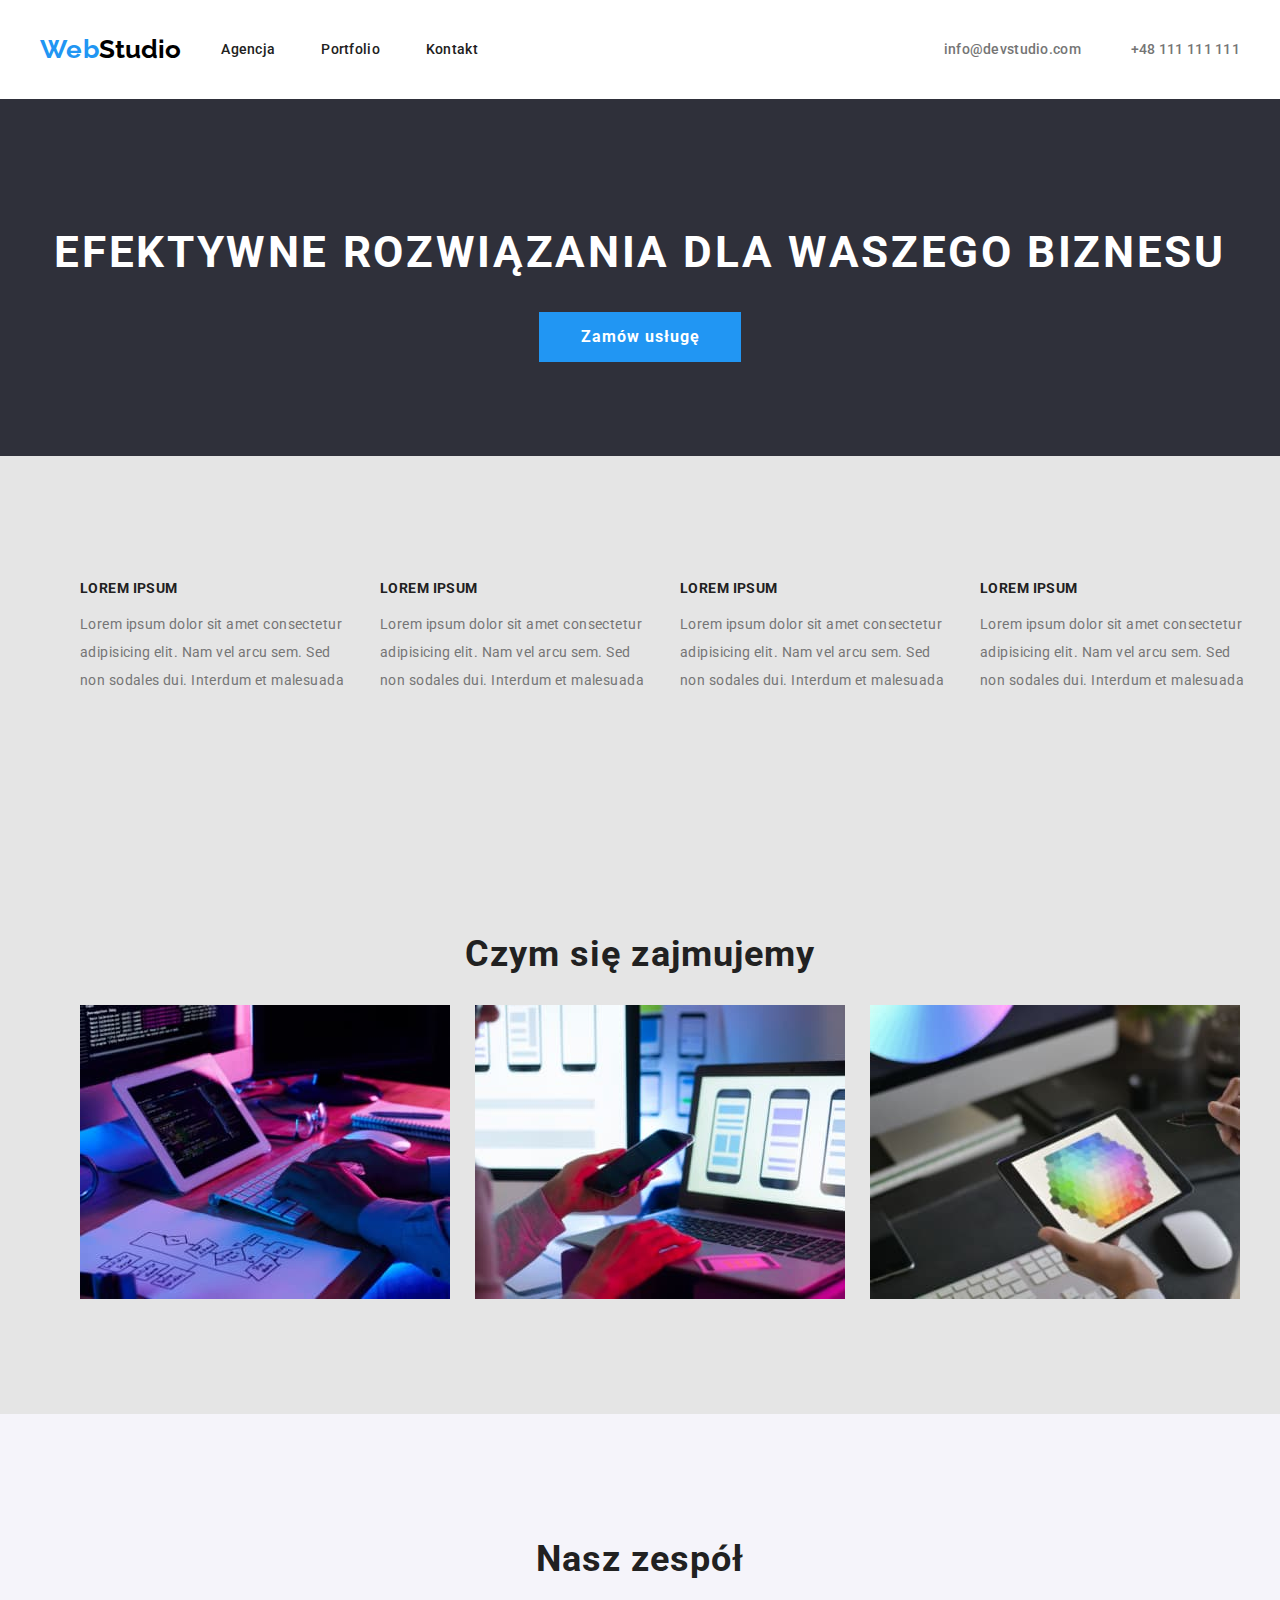
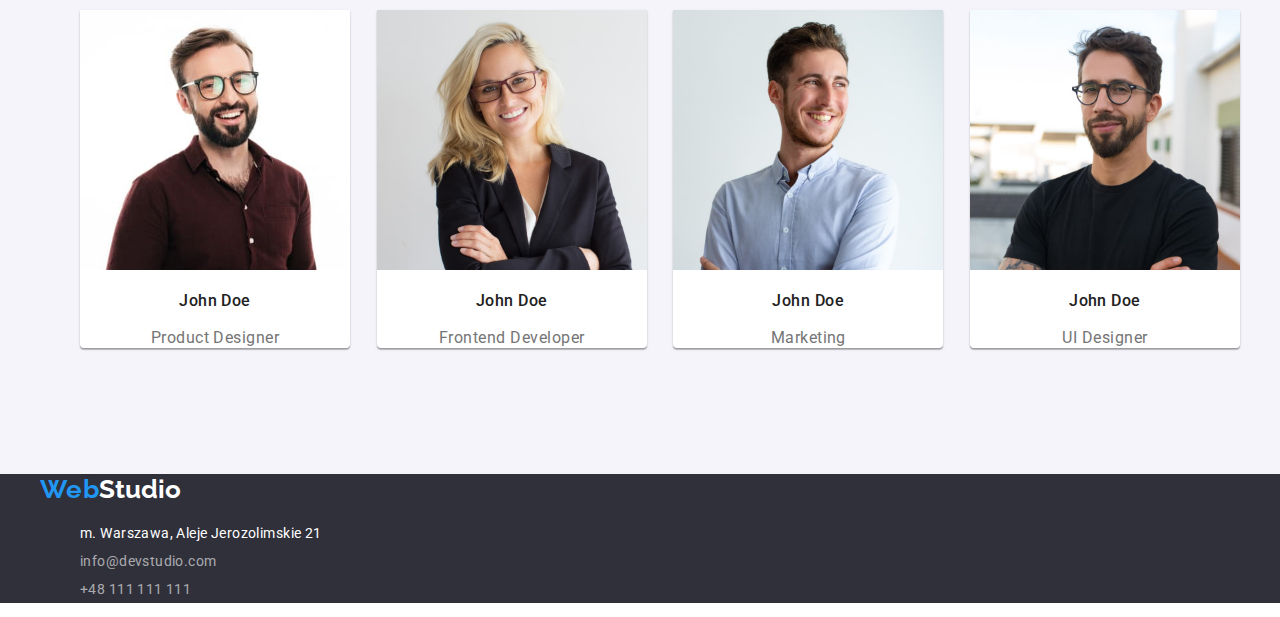
==== commit c7a42372: "aa" ====
--- a/index.html
+++ b/index.html
@@ -11,13 +11,7 @@
       href="https://fonts.googleapis.com/css2?family=Raleway:wght@700&family=Roboto:wght@400;500;700;900&display=swap"
       rel="stylesheet"
     />
-    <link
-      rel="stylesheet"
-      href="https://cdnjs.cloudflare.com/ajax/libs/modern-normalize/1.1.0/modern-normalize.min.css"
-      integrity="sha512-wpPYUAdjBVSE4KJnH1VR1HeZfpl1ub8YT/NKx4PuQ5NmX2tKuGu6U/JRp5y+Y8XG2tV+wKQpNHVUX03MfMFn9Q=="
-      crossorigin="anonymous"
-      referrerpolicy="no-referrer"
-    />
+    <link rel="stylesheet" href="css/modern-normalizer.css" />
     <link rel="stylesheet" href="./css/styles.css" />
   </head>
   <body class="core">
--- a/css/modern-normalizer.css
+++ b/css/modern-normalizer.css
@@ -0,0 +1,111 @@
+::after,
+::before {
+  box-sizing: border-box;
+}
+html {
+  -moz-tab-size: 4;
+  tab-size: 4;
+}
+html {
+  line-height: 1.15;
+  -webkit-text-size-adjust: 100%;
+}
+body {
+  margin: 0;
+}
+body {
+  font-family: system-ui, -apple-system, 'Segoe UI', Roboto, Helvetica, Arial, sans-serif,
+    'Apple Color Emoji', 'Segoe UI Emoji';
+}
+hr {
+  height: 0;
+  color: inherit;
+}
+abbr[title] {
+  text-decoration: underline dotted;
+}
+b,
+strong {
+  font-weight: bolder;
+}
+code,
+kbd,
+pre,
+samp {
+  font-family: ui-monospace, SFMono-Regular, Consolas, 'Liberation Mono', Menlo, monospace;
+  font-size: 1em;
+}
+small {
+  font-size: 80%;
+}
+sub,
+sup {
+  font-size: 75%;
+  line-height: 0;
+  position: relative;
+  vertical-align: baseline;
+}
+sub {
+  bottom: -0.25em;
+}
+sup {
+  top: -0.5em;
+}
+table {
+  text-indent: 0;
+  border-color: inherit;
+}
+button,
+input,
+optgroup,
+select,
+textarea {
+  font-family: inherit;
+  font-size: 100%;
+  line-height: 1.15;
+  margin: 0;
+}
+button,
+select {
+  text-transform: none;
+}
+[type='button'],
+[type='reset'],
+[type='submit'],
+button {
+  --webkit-appearance: button;
+}
+::-moz-focus-inner {
+  border-style: none;
+  padding: 0;
+}
+:-moz-focusring {
+  outline: 1px dotted ButtonText;
+}
+:-moz-ui-invalid {
+  box-shadow: none;
+}
+legend {
+  padding: 0;
+}
+progress {
+  vertical-align: baseline;
+}
+::-webkit-inner-spin-button,
+::-webkit-outer-spin-button {
+  height: auto;
+}
+[type='search'] {
+  --webkit-appearance: textfield;
+  outline-offset: -2px;
+}
+::-webkit-search-decoration {
+  -webkit-appearance: none;
+}
+::-webkit-file-upload-button {
+  -webkit-appearance: button;
+  font: inherit;
+}
+summary {
+  display: list-item;
+}
--- a/css/styles.css
+++ b/css/styles.css
@@ -156,6 +156,7 @@
   display: flex;
   flex-wrap: wrap;
   justify-content: space-between;
+  gap: 25px;
 }
 .list4 {
   list-style: none;
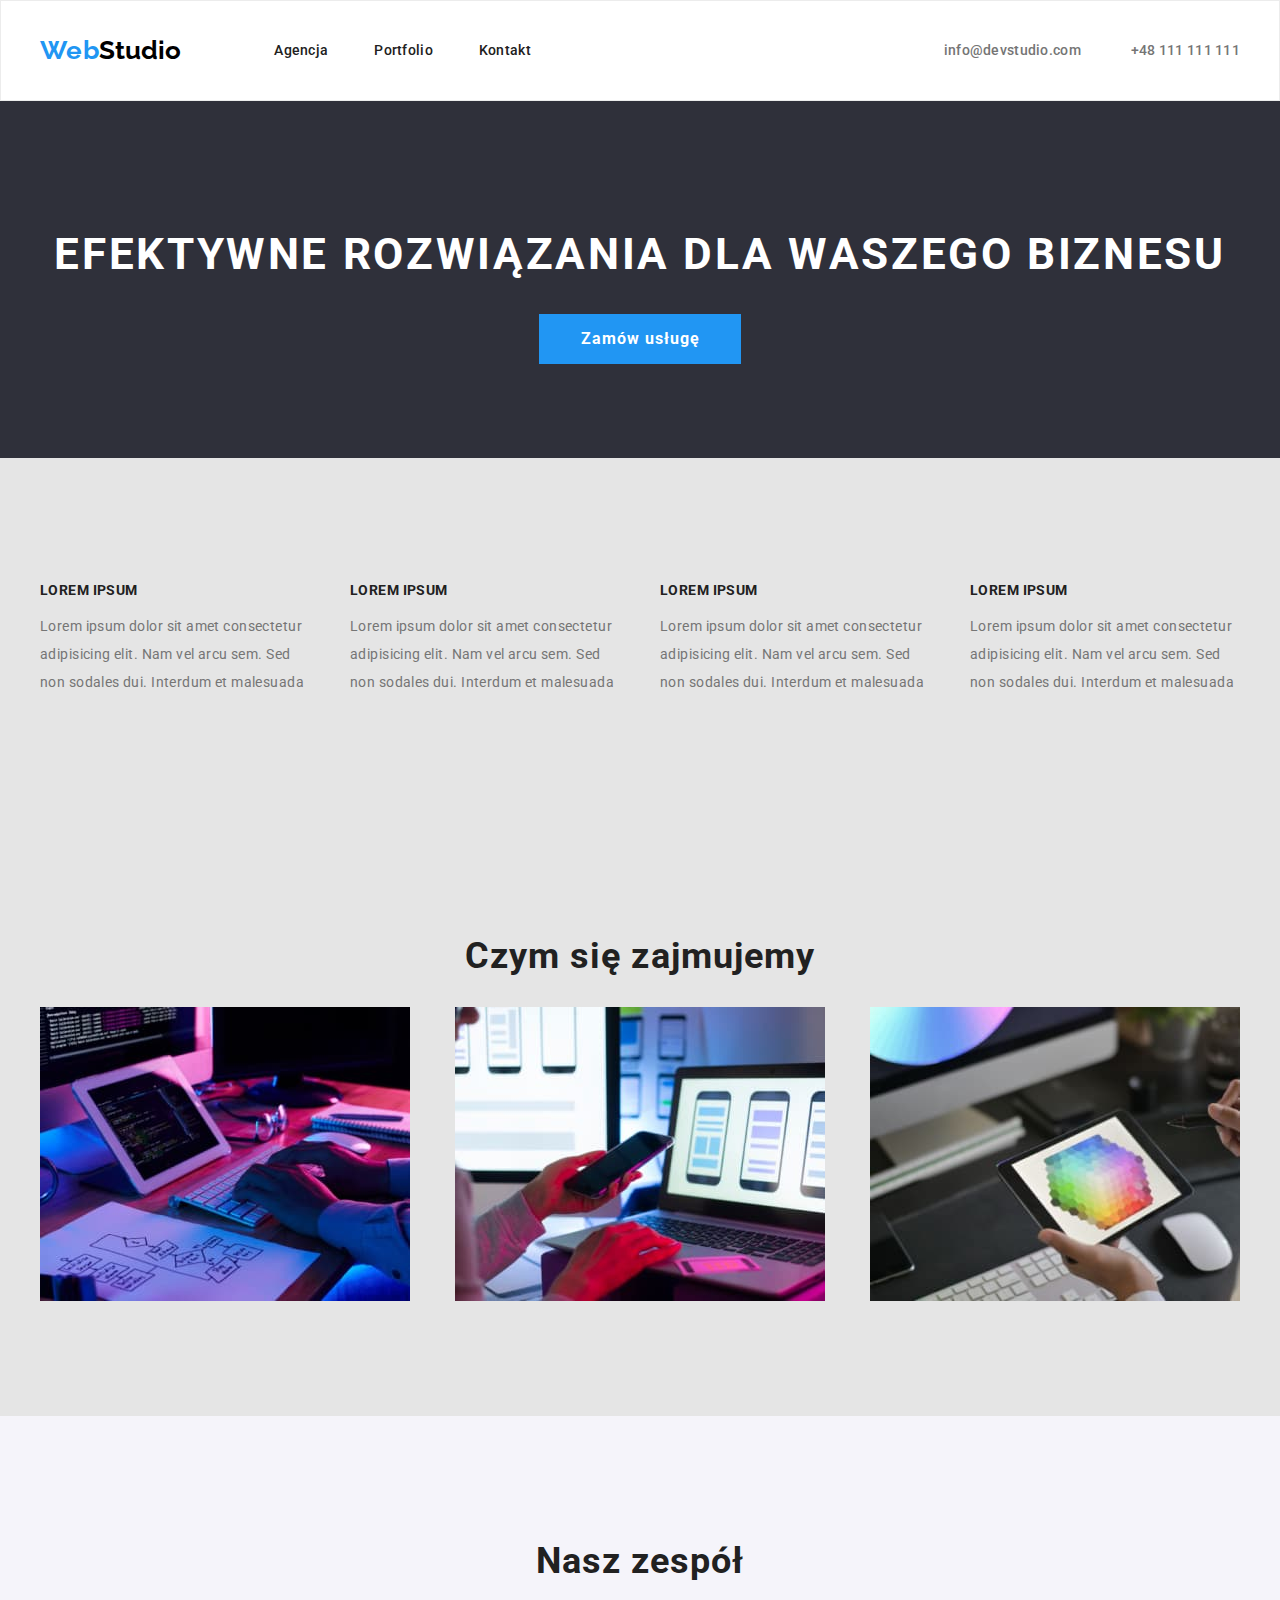
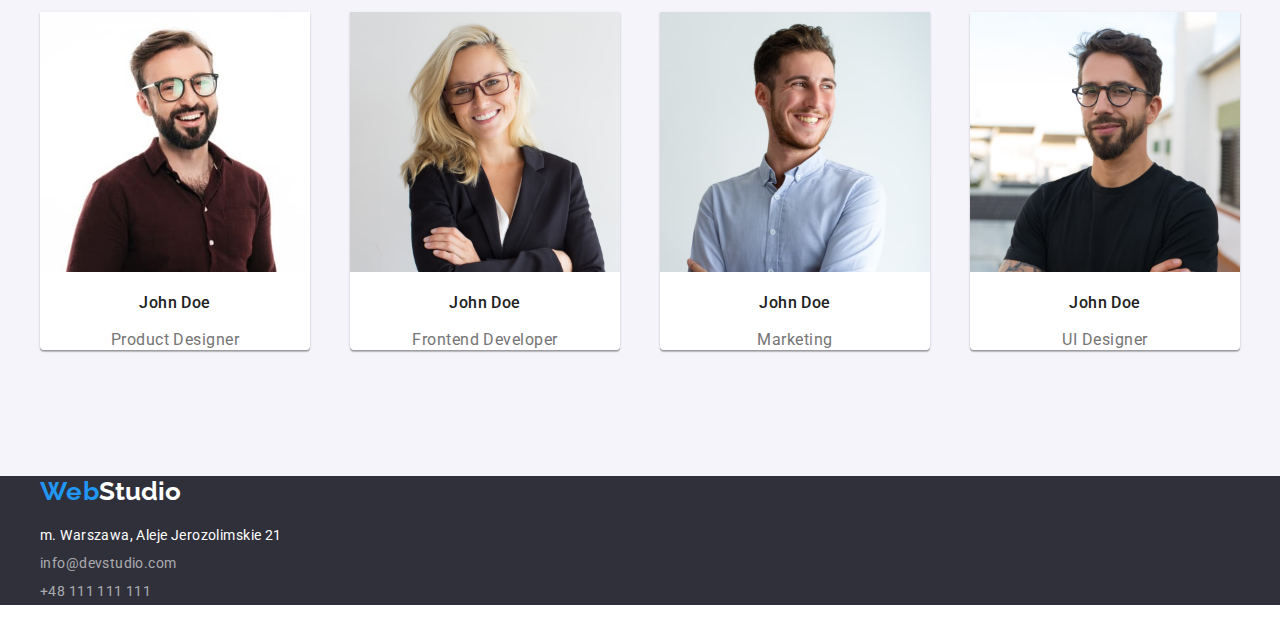
==== commit 160180f2: "aa" ====
--- a/index.html
+++ b/index.html
@@ -15,7 +15,7 @@
     <link rel="stylesheet" href="./css/styles.css" />
   </head>
   <body class="core">
-    <header class="background3">
+    <header class="background3 border3">
       <div class="container menu">
         <nav class="nav">
           <a class="post-body" href="index.html"><span class="post-body1">Web</span>Studio</a>
@@ -33,7 +33,9 @@
     </header>
     <main>
       <section class="background2 section">
-        <h1 class="title1">EFEKTYWNE ROZWIĄZANIA DLA WASZEGO BIZNESU</h1>
+        <div class="aaa">
+          <h1 class="title1">EFEKTYWNE ROZWIĄZANIA DLA WASZEGO BIZNESU</h1>
+        </div>
         <button class="button1" type="button">Zamów usługę</button>
       </section>
       <div class="background">
--- a/css/styles.css
+++ b/css/styles.css
@@ -13,6 +13,9 @@
   --background-color-quaternary: rgba(33, 150, 243, 1);
   --background-color-quinary: rgba(245, 244, 250, 1);
 }
+* {
+  padding: 0;
+}
 .core {
   font-family: var(--font-primary);
   color: var(--text-color-primary);
@@ -39,6 +42,7 @@
   font-size: 26px;
   text-align: center;
   line-height: 1.17;
+  margin-right: 93px;
 }
 .post-body1 {
   color: var(--text-color-tertiary);
@@ -64,7 +68,6 @@
   letter-spacing: 0.06em;
   font-size: 44px;
   line-height: 1.36;
-  flex-wrap: wrap;
 }
 
 .title2 {
@@ -145,18 +148,18 @@
   letter-spacing: 0.03em;
   width: 270px;
   height: 75px;
-  margin-right: 30px;
 }
 .list {
   list-style: none;
   display: flex;
+  justify-content: space-between;
 }
 .list3 {
   list-style: none;
   display: flex;
   flex-wrap: wrap;
   justify-content: space-between;
-  gap: 25px;
+  gap: 30px;
 }
 .list4 {
   list-style: none;
@@ -195,6 +198,9 @@
   width: 370px;
   height: 404px;
 }
+.border3 {
+  border: 1px solid rgba(236, 236, 236, 1);
+}
 .link {
   color: var(--text-color-senary);
   text-decoration: none;
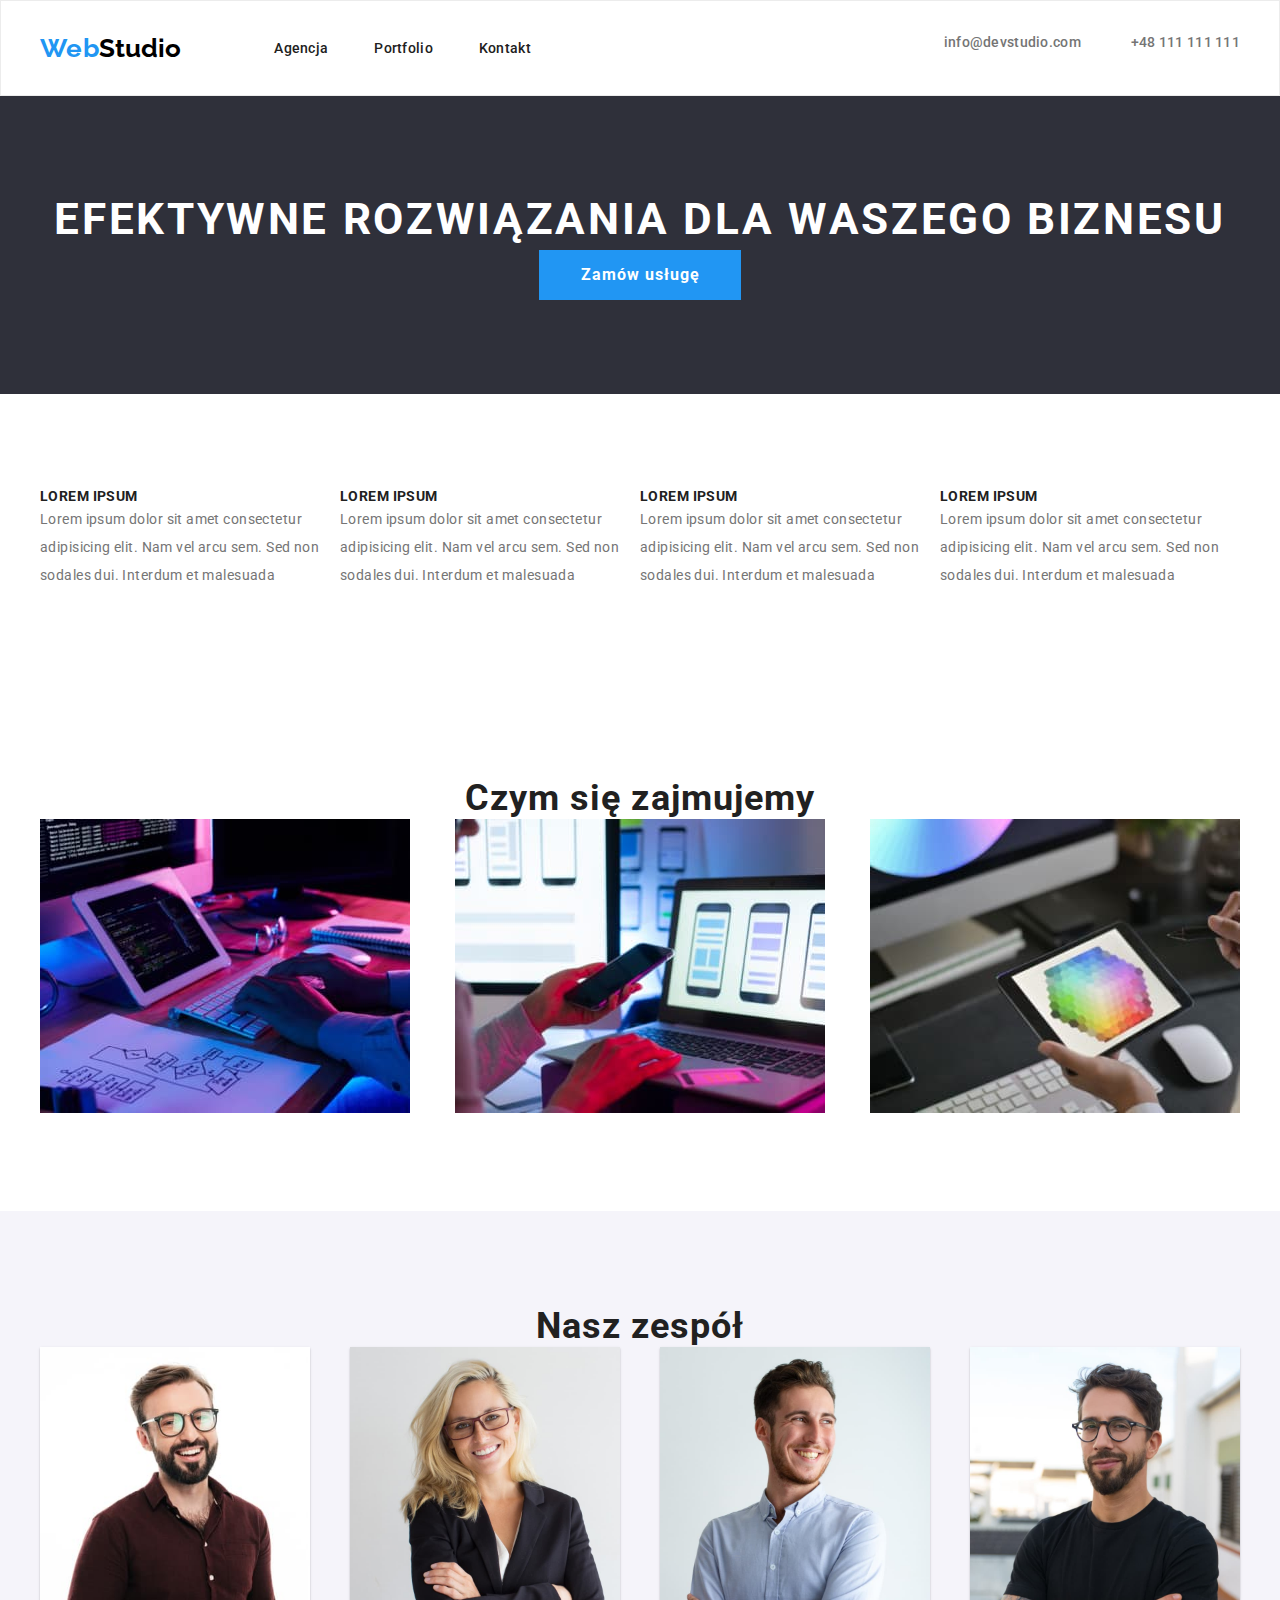
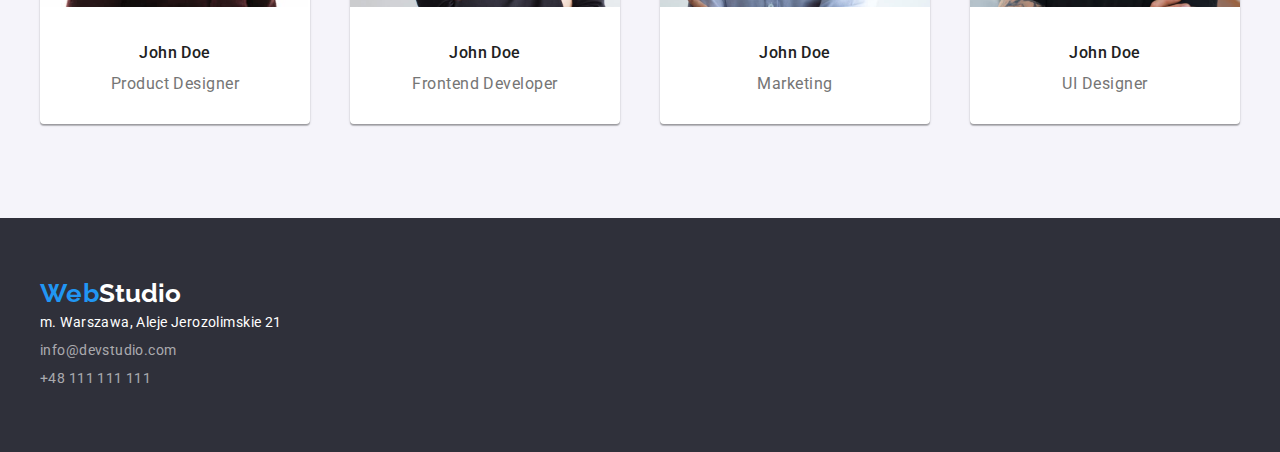
==== commit ddb92182: "a" ====
--- a/index.html
+++ b/index.html
@@ -33,9 +33,7 @@
     </header>
     <main>
       <section class="background2 section">
-        <div class="aaa">
-          <h1 class="title1">EFEKTYWNE ROZWIĄZANIA DLA WASZEGO BIZNESU</h1>
-        </div>
+        <h1 class="title1">EFEKTYWNE ROZWIĄZANIA DLA WASZEGO BIZNESU</h1>
         <button class="button1" type="button">Zamów usługę</button>
       </section>
       <div class="background">
@@ -132,7 +130,7 @@
       </section>
     </main>
     <footer class="background4">
-      <div class="container">
+      <div class="container menu2">
         <a class="post-body2" href="index.html"><span class="post-body1">Web</span>Studio</a>
         <address class="address" id="kontakt">
           <ul class="list2">
--- a/css/styles.css
+++ b/css/styles.css
@@ -7,13 +7,13 @@
   --text-color-quaternary: rgba(255, 255, 255, 1);
   --text-color-quinary: rgba(117, 117, 117, 1);
   --text-color-senary: rgba(255, 255, 255, 0.6);
-  --background-color-primary: rgb(229, 229, 229);
-  --background-color-secondary: rgba(255, 255, 255, 1);
+  --background-color-primary: rgba(255, 255, 255, 1);
   --background-color-tertiary: rgba(47, 48, 58, 1);
   --background-color-quaternary: rgba(33, 150, 243, 1);
   --background-color-quinary: rgba(245, 244, 250, 1);
 }
 * {
+  margin: 0;
   padding: 0;
 }
 .core {
@@ -84,6 +84,8 @@
   font-size: 18px;
   line-height: 2;
   letter-spacing: 0.03em;
+  padding-left: 24px;
+  padding-top: 20px;
 }
 .background {
   background-color: var(--background-color-primary);
@@ -101,7 +103,7 @@
   font-style: normal;
 }
 .background3 {
-  background-color: var(--background-color-secondary);
+  background-color: var(--background-color-primary);
 }
 
 .button1 {
@@ -146,8 +148,6 @@
   font-size: 14px;
   line-height: 2;
   letter-spacing: 0.03em;
-  width: 270px;
-  height: 75px;
 }
 .list {
   list-style: none;
@@ -178,6 +178,8 @@
   line-height: 1.33;
   text-align: center;
   letter-spacing: 0.03em;
+  padding-top: 30px;
+  padding-bottom: 10px;
 }
 .names2 {
   color: var(--text-color-quinary);
@@ -185,6 +187,7 @@
   line-height: 1.33;
   text-align: center;
   letter-spacing: 0.03em;
+  padding-bottom: 30px;
 }
 .border {
   background: #ffffff;
@@ -195,8 +198,6 @@
 .border2 {
   background: #ffffff;
   border: 1px solid #eeeeee;
-  width: 370px;
-  height: 404px;
 }
 .border3 {
   border: 1px solid rgba(236, 236, 236, 1);
@@ -238,6 +239,8 @@
   font-size: 16px;
   line-height: 1.87;
   letter-spacing: 0.03em;
+  padding-left: 24px;
+  padding-bottom: 20px;
 }
 .container {
   margin: 0 auto;
@@ -246,8 +249,12 @@
 .menu {
   display: flex;
   justify-content: space-between;
-  padding-top: 24px;
-  padding-bottom: 25px;
+  padding-top: 32px;
+  padding-bottom: 32px;
+}
+.menu2 {
+  padding-top: 60px;
+  padding-bottom: 60px;
 }
 .nav {
   display: flex;
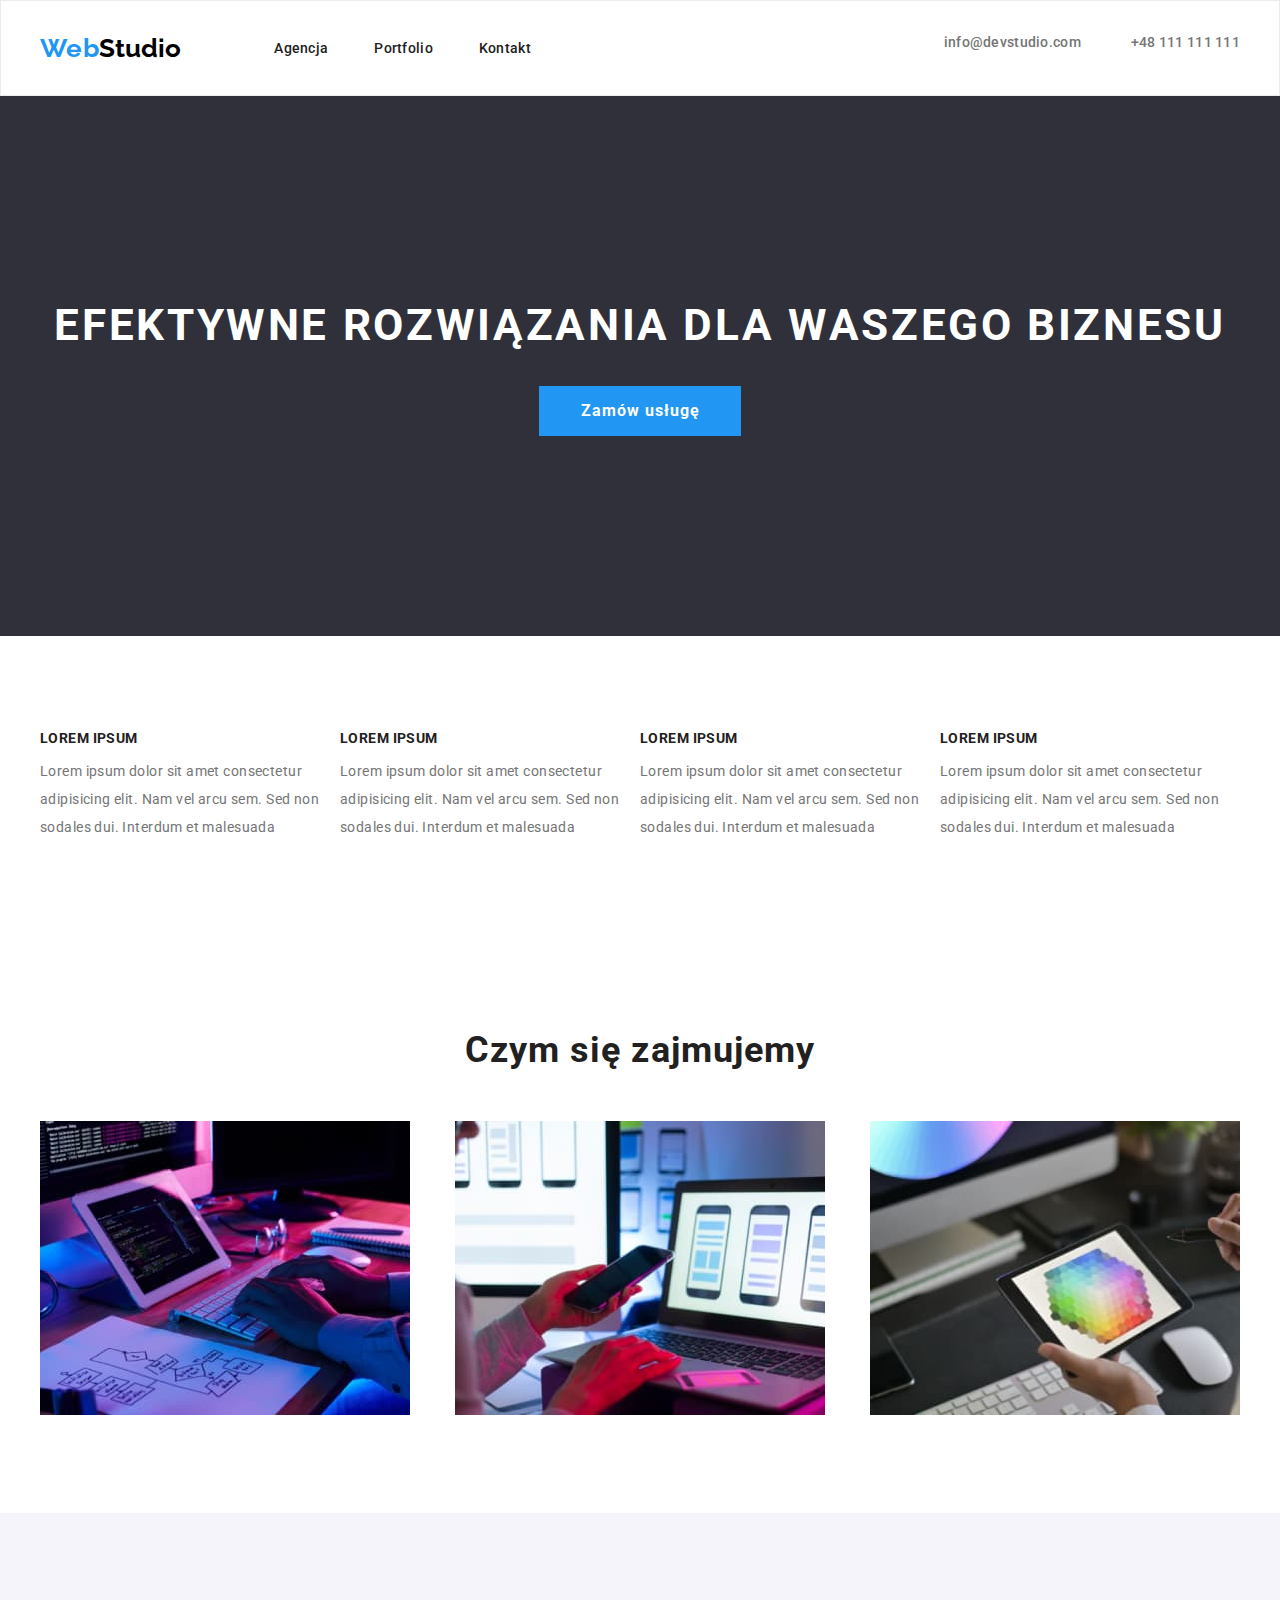
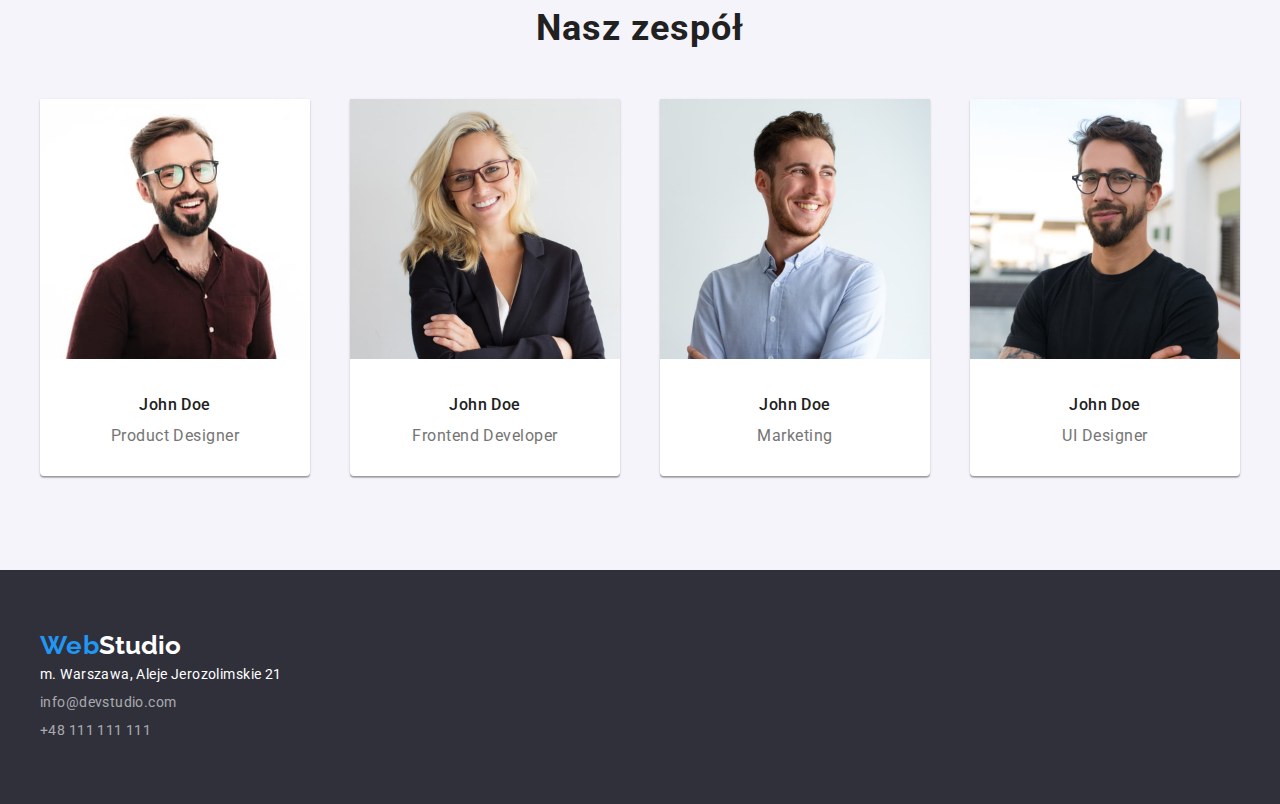
==== commit 8af4b383: "a" ====
--- a/index.html
+++ b/index.html
@@ -32,7 +32,7 @@
       </div>
     </header>
     <main>
-      <section class="background2 section">
+      <section class="background2">
         <h1 class="title1">EFEKTYWNE ROZWIĄZANIA DLA WASZEGO BIZNESU</h1>
         <button class="button1" type="button">Zamów usługę</button>
       </section>
--- a/css/styles.css
+++ b/css/styles.css
@@ -68,6 +68,7 @@
   letter-spacing: 0.06em;
   font-size: 44px;
   line-height: 1.36;
+  margin-bottom: 30px;
 }
 
 .title2 {
@@ -77,6 +78,7 @@
   line-height: 1.17;
   text-align: center;
   letter-spacing: 0.03em;
+  margin-bottom: 50px;
 }
 .title3 {
   color: var(--text-color-primary);
@@ -97,6 +99,8 @@
   background-color: var(--background-color-tertiary);
   font-style: normal;
   text-align: center;
+  padding-top: 200px;
+  padding-bottom: 200px;
 }
 .background4 {
   background-color: var(--background-color-tertiary);
@@ -142,6 +146,7 @@
   font-size: 14px;
   line-height: 1.17;
   letter-spacing: 0.03em;
+  margin-bottom: 10px;
 }
 .lorem1 {
   color: var(--text-color-quinary);
@@ -164,7 +169,7 @@
 .list4 {
   list-style: none;
   display: flex;
-  margin-bottom: 56px;
+  margin-bottom: 50px;
   justify-content: center;
 }
 
